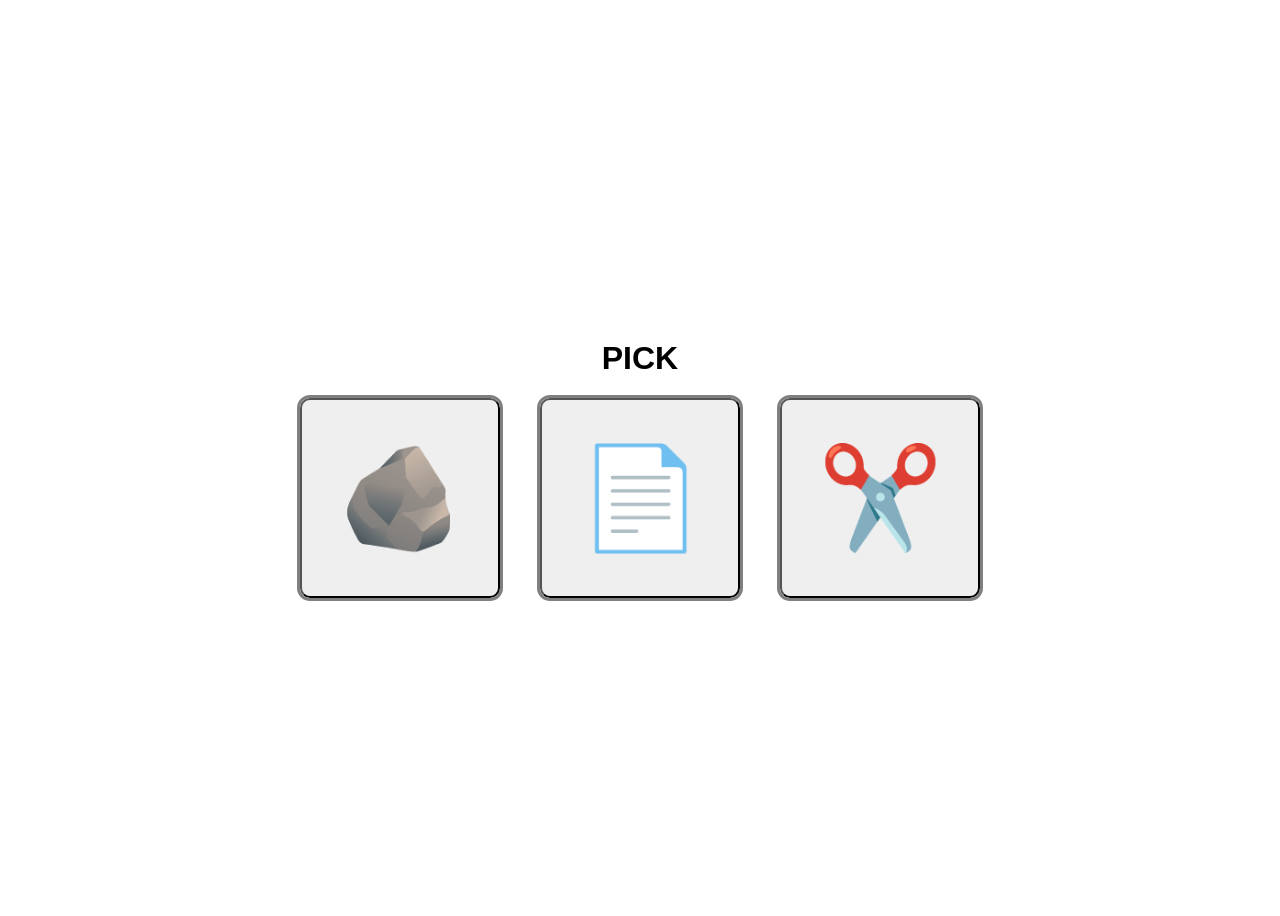
==== pages/game.html @ 6d1a2ce7 "Made interactive menu with working options with animations" ====
<!DOCTYPE html>
<html lang="en">
<head>
    <meta charset="UTF-8">
    <meta name="viewport" content="width=device-width, initial-scale=1.0">
    <title>Rock Paper Scissors</title>
    <link rel="stylesheet" href="../css/gamestyle.css">
</head>

<body>


    <h1 id="box" class="round">
        ROUND 1
    </h1>

    <div class="center">
        <div id="instruction"class="instruction">
            <h1 class ="textInstruction">
                PICK
            </h1>
        </div>

        <div id="option" class="options">
            
            <a href="https://youtu.be/dQw4w9WgXcQ?si=it0VPlwxOyrHGTZ3" target="_blank" rel="noopener noreferrer">
            <button class="rock">
                🪨
            </button>
            <button class="paper">
                📄
            </button>
            <button class="scissors">
                ✂️
            </button>
            </a>
        </div>
    </div>
    <script src="../js/animations.js"></script>
</body>

</html>
---- css/gamestyle.css ----
*{
    box-sizing: border-box;
}

body{
    display: flex;
    align-items: center;
    justify-content: center;
    height: 100vh;
}

.center{
    display: flex;
    flex-direction: column;
    align-items: center;
}

.textInstruction{
    display: none;
    animation-name: fadeIn;
    animation-duration: 0.5s;
    font-family: 'Franklin Gothic Heavy', 'Arial Narrow', Arial, sans-serif;
    color: black;
}

.textInstruction.show{
    display: block;
}

.round{
    display: flex;
    align-items: center;
    justify-content: center;
    font-family: 'Franklin Gothic Heavy', 'Arial Narrow', Arial, sans-serif;
    font-size: 60px;
    animation-duration: 1.5s;
    animation-name: pop;
    position: relative;
    z-index: 2;
}

.options a{
    display: none;
    z-index: 1;
    animation-name: fadeIn;
    animation-duration: 0.5s;
    flex-direction: row;
    gap: 40px;
    text-decoration: none;
}

.options.show a{
    display: flex;

}

.rock,.paper,.scissors{
    outline: solid;
    outline-color: gray;
    border-radius: 10px;
    height: 200px;
    width: 200px;
    font-size: 100px;
    transition: transform 1s;
}

.rock:hover, .paper:hover, .scissors:hover{
    transform: translateY(-10px);
    transition: 1s;
}

@keyframes fadeIn{
    0%{
        opacity: 0;
    }
    100%{
        opacity: 1;
    }
}

@keyframes pop{
    0%{
        opacity: 0;
        transform: rotate(180deg);
        scale: 2;
    }
    80%{
        opacity: 1;
        transform: rotate(0deg);
        scale: 1;
    }
    100%{
        opacity: 0;
    }

}
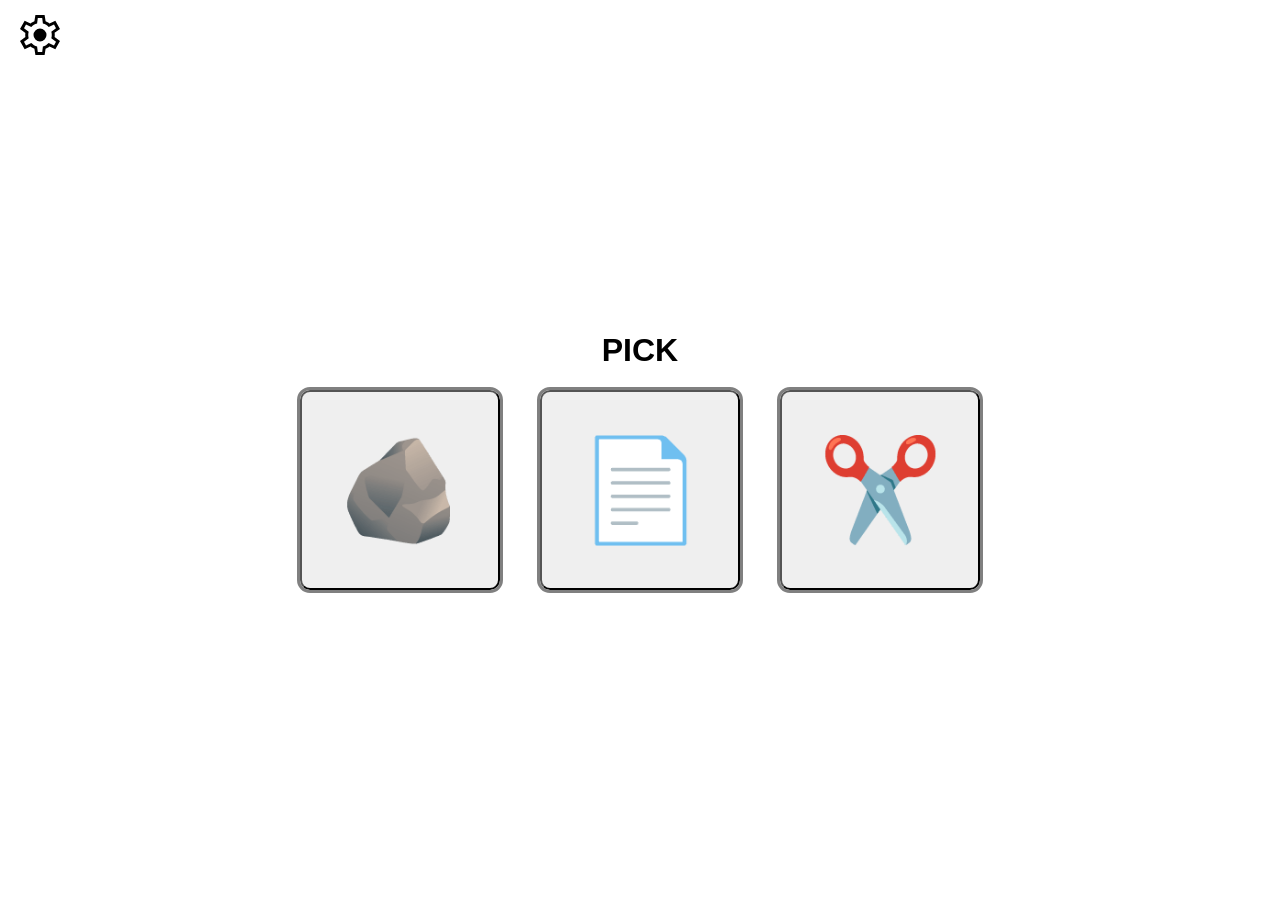
==== commit ab9ef5db: "Working Rock Paper Scissors with Ui through console, working settings button" ====
--- a/pages/game.html
+++ b/pages/game.html
@@ -9,34 +9,51 @@
 
 <body>
 
+    <button id="openSettings">
+        <svg xmlns="http://www.w3.org/2000/svg" height="48px" viewBox="0 -960 960 960" width="48px" fill="#e3e3e3"><path d="m388-80-20-126q-19-7-40-19t-37-25l-118 54-93-164 108-79q-2-9-2.5-20.5T185-480q0-9 .5-20.5T188-521L80-600l93-164 118 54q16-13 37-25t40-18l20-127h184l20 126q19 7 40.5 18.5T669-710l118-54 93 164-108 77q2 10 2.5 21.5t.5 21.5q0 10-.5 21t-2.5 21l108 78-93 164-118-54q-16 13-36.5 25.5T592-206L572-80H388Zm48-60h88l14-112q33-8 62.5-25t53.5-41l106 46 40-72-94-69q4-17 6.5-33.5T715-480q0-17-2-33.5t-7-33.5l94-69-40-72-106 46q-23-26-52-43.5T538-708l-14-112h-88l-14 112q-34 7-63.5 24T306-642l-106-46-40 72 94 69q-4 17-6.5 33.5T245-480q0 17 2.5 33.5T254-413l-94 69 40 72 106-46q24 24 53.5 41t62.5 25l14 112Zm44-210q54 0 92-38t38-92q0-54-38-92t-92-38q-54 0-92 38t-38 92q0 54 38 92t92 38Zm0-130Z"/></svg>
+    </button>
 
-    <h1 id="box" class="round">
-        ROUND 1
-    </h1>
+    <div id="settingsUi" class="settingsUi">
+
+        <div class="settingsInner">
+
+            <h2>Settings</h2>
+            <button id="homeScreen">HOME SCREEN</button>
+            <button id="closeSettings">RESUME</button>
+
+        </div>
+
+    </div>
 
     <div class="center">
+
+        <h1 id="round">
+            ROUND 1
+        </h1>
+
         <div id="instruction"class="instruction">
-            <h1 class ="textInstruction">
+            <h1 id="textInstruction" class ="textInstruction">
                 PICK
             </h1>
         </div>
 
         <div id="option" class="options">
             
-            <a href="https://youtu.be/dQw4w9WgXcQ?si=it0VPlwxOyrHGTZ3" target="_blank" rel="noopener noreferrer">
-            <button class="rock">
+            <a>
+            <button id="rock" class="rock">
                 🪨
             </button>
-            <button class="paper">
+            <button id="paper" class="paper">
                 📄
             </button>
-            <button class="scissors">
+            <button id="scissors" class="scissors">
                 ✂️
             </button>
             </a>
         </div>
     </div>
     <script src="../js/animations.js"></script>
+    <script src="../js/game.js"></script>
 </body>
 
 </html>
--- a/css/gamestyle.css
+++ b/css/gamestyle.css
@@ -1,18 +1,60 @@
 *{
     box-sizing: border-box;
+    user-select: none;
 }
 
 body{
+    height: 100vh;
+    padding: 0;
+    margin: 0;
+}
+
+#settings{
+    height: auto;
+    width: 40px;
+    color: black;
+    position: absolute;
+    top: 20px;
+    left: 20px;
+    z-index: 4;
+}
+
+.settingsUi{
     display: flex;
+    display: none;
+    justify-content: center;
     align-items: center;
-    justify-content: center;
-    height: 100vh;
+    z-index: 7;
+    position: absolute;
+    top: 0;
+    bottom: 0;
+    left: 0;
+    right: 0;
+    background-color: rgba(0, 0, 0, 0.433);
+}
+
+.settingsUi.show{
+    opacity: 1;
+    display: flex;
+}
+
+.settingsInner{
+    background-color: white;
+    outline: solid;
+    outline-color: black;
+    text-align: center;
+    padding: 10px;
+    border-radius: 5px;
+
 }
 
 .center{
     display: flex;
     flex-direction: column;
     align-items: center;
+    justify-content: center;
+    height: 100vh;
+    position: relative;
 }
 
 .textInstruction{
@@ -27,7 +69,7 @@
     display: block;
 }
 
-.round{
+#round{
     display: flex;
     align-items: center;
     justify-content: center;
@@ -36,7 +78,7 @@
     animation-duration: 1.5s;
     animation-name: pop;
     position: relative;
-    z-index: 2;
+    z-index: 6;
 }
 
 .options a{
@@ -47,11 +89,32 @@
     flex-direction: row;
     gap: 40px;
     text-decoration: none;
+
 }
 
 .options.show a{
     display: flex;
+}
 
+#homeScreen, #closeSettings{
+    background-color: transparent;
+    border-radius: 4px;
+    font-family: 'Franklin Gothic Medium', 'Arial Narrow', Arial, sans-serif;
+    cursor: pointer;
+}
+
+#openSettings{
+    background-color: transparent;
+    border: none;
+    position: absolute;
+    top: 10px;
+    left: 10px;
+    z-index: 10;
+    cursor: pointer;
+}
+
+#openSettings svg{
+    fill: black;
 }
 
 .rock,.paper,.scissors{
@@ -61,7 +124,8 @@
     height: 200px;
     width: 200px;
     font-size: 100px;
-    transition: transform 1s;
+    transition: transform 0.3s;
+    cursor: pointer;
 }
 
 .rock:hover, .paper:hover, .scissors:hover{
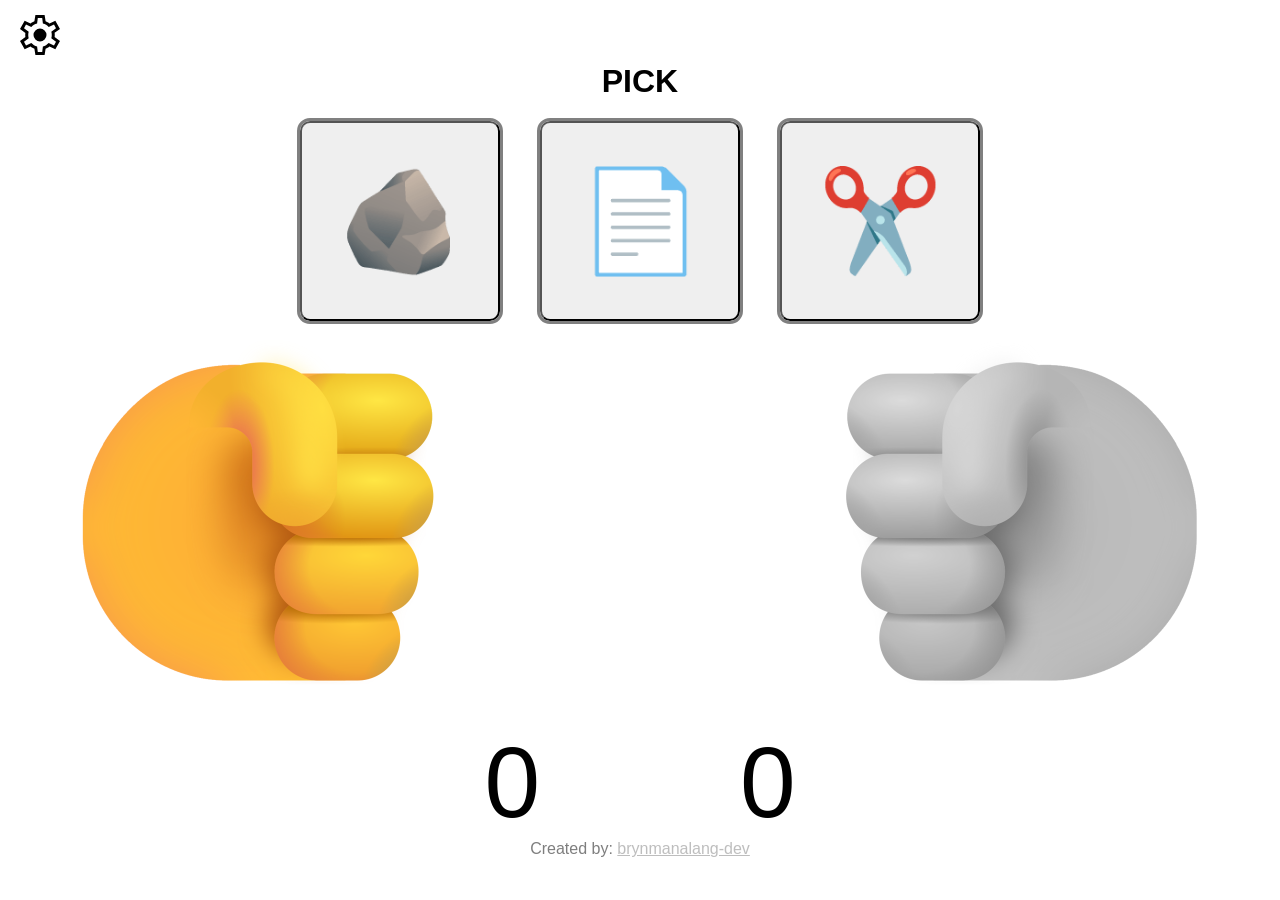
==== commit 8969ec70: "Finished UI, Game, Credits" ====
--- a/pages/game.html
+++ b/pages/game.html
@@ -13,11 +13,23 @@
         <svg xmlns="http://www.w3.org/2000/svg" height="48px" viewBox="0 -960 960 960" width="48px" fill="#e3e3e3"><path d="m388-80-20-126q-19-7-40-19t-37-25l-118 54-93-164 108-79q-2-9-2.5-20.5T185-480q0-9 .5-20.5T188-521L80-600l93-164 118 54q16-13 37-25t40-18l20-127h184l20 126q19 7 40.5 18.5T669-710l118-54 93 164-108 77q2 10 2.5 21.5t.5 21.5q0 10-.5 21t-2.5 21l108 78-93 164-118-54q-16 13-36.5 25.5T592-206L572-80H388Zm48-60h88l14-112q33-8 62.5-25t53.5-41l106 46 40-72-94-69q4-17 6.5-33.5T715-480q0-17-2-33.5t-7-33.5l94-69-40-72-106 46q-23-26-52-43.5T538-708l-14-112h-88l-14 112q-34 7-63.5 24T306-642l-106-46-40 72 94 69q-4 17-6.5 33.5T245-480q0 17 2.5 33.5T254-413l-94 69 40 72 106-46q24 24 53.5 41t62.5 25l14 112Zm44-210q54 0 92-38t38-92q0-54-38-92t-92-38q-54 0-92 38t-38 92q0 54 38 92t92 38Zm0-130Z"/></svg>
     </button>
 
+    <div id="endScreen" class="endScreen">
+
+        <div class="endInner">
+
+            <h2 id="status"></h2>
+            <button id="homeScreenEnd">HOME SCREEN</button>
+            <button id="restartGame">PLAY AGAIN</button>
+
+        </div>
+
+    </div>
+
     <div id="settingsUi" class="settingsUi">
 
         <div class="settingsInner">
 
-            <h2>Settings</h2>
+            <h2>SETTINGS</h2>
             <button id="homeScreen">HOME SCREEN</button>
             <button id="closeSettings">RESUME</button>
 
@@ -25,11 +37,11 @@
 
     </div>
 
-    <div class="center">
+    <div id="center">
 
-        <h1 id="round">
-            ROUND 1
-        </h1>
+        <div id="round" class="round">
+            
+        </div>
 
         <div id="instruction"class="instruction">
             <h1 id="textInstruction" class ="textInstruction">
@@ -51,6 +63,38 @@
             </button>
             </a>
         </div>
+
+        <div class="hands">
+            <div>
+                <div>
+                    <img id="humanHand" class="loop" src="../img/rockhandhuman.png">
+                </div>
+            </div>
+
+            <div >
+                <div>
+                    <img id="computerHand" class="loop" src="../img/rockhand.png">
+                </div>
+            </div>
+        </div>
+
+        <div class="scoreboard">
+        <div id="humanScore">
+            0
+        </div>
+        <div id="computerScore">
+            0
+        </div>
+        </div>
+
+        <div class="watermark">
+            Created by:&nbsp;
+            <span>
+                <a href="https://github.com/brynmanalang-dev" rel="noreferrer noopener" target="_blank">
+                     brynmanalang-dev
+                </a>
+            </span>
+        </div>
     </div>
     <script src="../js/animations.js"></script>
     <script src="../js/game.js"></script>
--- a/css/gamestyle.css
+++ b/css/gamestyle.css
@@ -7,6 +7,7 @@
     height: 100vh;
     padding: 0;
     margin: 0;
+    overflow: hidden;
 }
 
 #settings{
@@ -19,7 +20,7 @@
     z-index: 4;
 }
 
-.settingsUi{
+.settingsUi, .endScreen{
     display: flex;
     display: none;
     justify-content: center;
@@ -38,17 +39,19 @@
     display: flex;
 }
 
-.settingsInner{
+.settingsInner, .endInner{
     background-color: white;
     outline: solid;
     outline-color: black;
     text-align: center;
     padding: 10px;
     border-radius: 5px;
-
-}
-
-.center{
+    font-family: 'Franklin Gothic Heavy', 'Arial Narrow', Arial, sans-serif;
+}
+
+
+
+#center{
     display: flex;
     flex-direction: column;
     align-items: center;
@@ -57,6 +60,14 @@
     position: relative;
 }
 
+.scoreboard{
+    display: flex;
+    flex-direction: row;
+    gap: 200px;
+    font-family: 'Franklin Gothic Heavy', 'Arial Narrow', Arial, sans-serif;
+    font-size: 100px;
+}
+
 .textInstruction{
     display: none;
     animation-name: fadeIn;
@@ -69,7 +80,7 @@
     display: block;
 }
 
-#round{
+.round{
     display: flex;
     align-items: center;
     justify-content: center;
@@ -79,6 +90,14 @@
     animation-name: pop;
     position: relative;
     z-index: 6;
+}
+
+.hide{
+    display: none;
+}
+
+.show{
+    display: flex;
 }
 
 .options a{
@@ -96,11 +115,12 @@
     display: flex;
 }
 
-#homeScreen, #closeSettings{
+#homeScreen, #closeSettings, #homeScreenEnd, #restartGame{
     background-color: transparent;
     border-radius: 4px;
     font-family: 'Franklin Gothic Medium', 'Arial Narrow', Arial, sans-serif;
     cursor: pointer;
+    font-family: 'Franklin Gothic Heavy', 'Arial Narrow', Arial, sans-serif;
 }
 
 #openSettings{
@@ -133,6 +153,107 @@
     transition: 1s;
 }
 
+.hands{
+    display: flex;
+    flex-direction: row;
+    gap: 350px;
+    z-index: 5;
+}
+
+#computerHand{
+    height: auto;
+    width: 400px;
+}
+
+.animateComputer{
+    animation: moveInComputer;
+    animation-duration: 3s;
+    transform: translateX(100);
+}
+    
+
+#humanHand{
+    height: auto;
+    width: 400px;
+}
+
+.animateHuman{
+    animation: moveInHuman;
+    animation-duration: 3s;
+    transform: translateX(100);
+}
+
+.watermark{
+    display: flex;
+    font-family: 'Segoe UI', Tahoma, Geneva, Verdana, sans-serif;
+    opacity: 0.5;
+    color: black;
+    text-decoration: none;
+}
+
+.watermark a{
+    font-family: 'Segoe UI', Tahoma, Geneva, Verdana, sans-serif;
+    opacity: 0.5;
+    color: black;
+}
+
+
+@keyframes moveInHuman{
+    0%{
+        transform: translateX(-200px);
+    }
+    10%{
+        transform: translateX(0px);
+    }
+    20%{
+        transform: translateY(-100px) rotate(-50deg) ;
+    }
+    30%{
+        transform: translateY(0px) rotate(0deg);;
+    }
+    40%{
+        transform: translateY(-100px) rotate(-50deg);
+    }
+    50%{
+        transform: translateY(0px) rotate(0deg);
+    }
+    60%{
+        transform: translateY(-100px) rotate(-50deg);
+    }
+    70%{
+        transform: translateY(0px) rotate(0deg);
+    }
+}
+
+@keyframes moveInComputer{
+    0%{
+        transform: translateX(200px);
+    }
+    10%{
+        transform: translateX(0px);
+    }
+    20%{
+        transform: translateY(-100px) rotate(50deg) ;
+    }
+    30%{
+        transform: translateY(0px) rotate(0deg);;
+    }
+    40%{
+        transform: translateY(-100px) rotate(50deg);
+    }
+    50%{
+        transform: translateY(0px) rotate(0deg);
+    }
+    60%{
+        transform: translateY(-100px) rotate(50deg);
+    }
+    70%{
+        transform: translateY(0px) rotate(0deg);
+    }
+
+}
+
+
 @keyframes fadeIn{
     0%{
         opacity: 0;
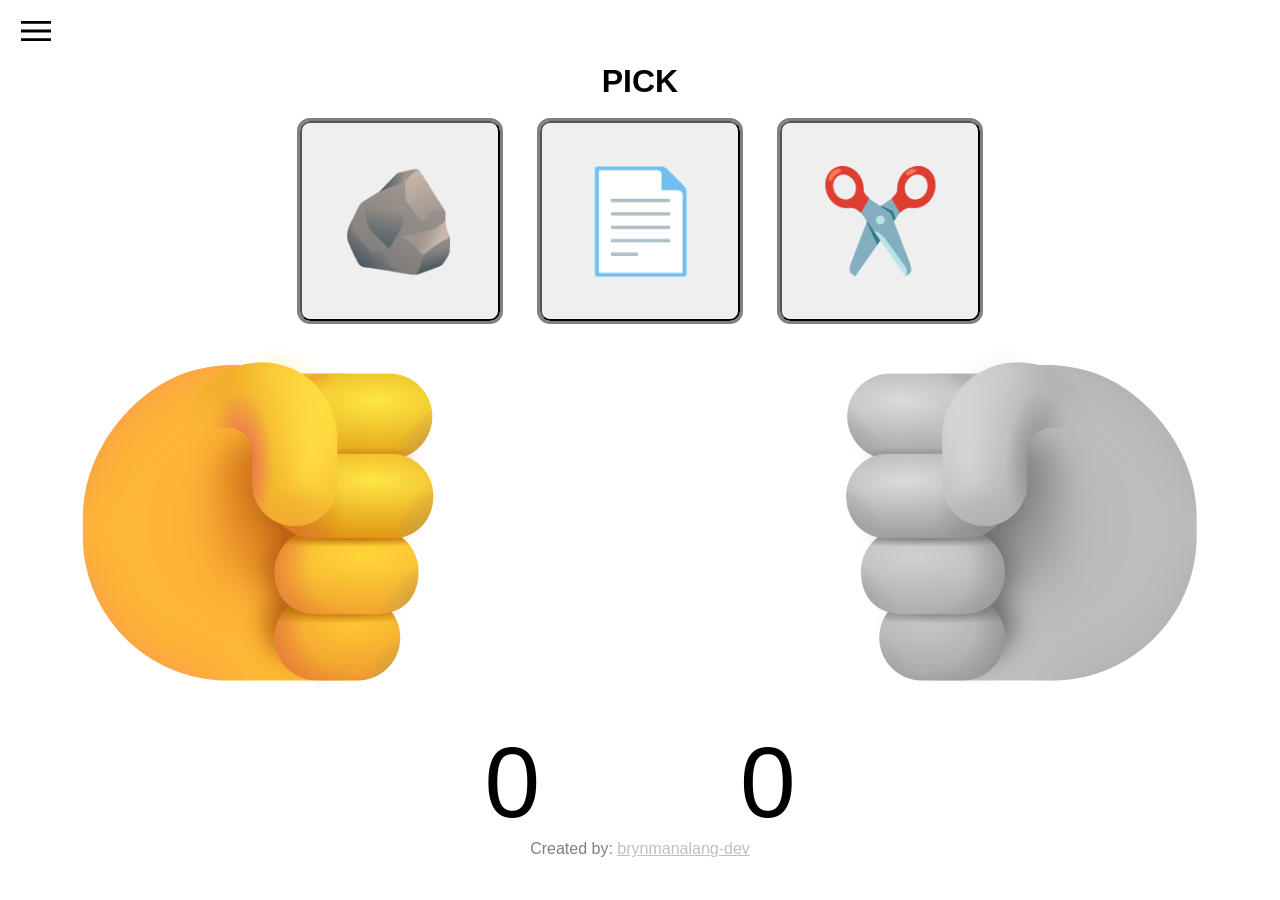
==== commit 88b1a181: "Added Additional SFX, Visual of outcome of round, fixed some bugs" ====
--- a/pages/game.html
+++ b/pages/game.html
@@ -7,10 +7,10 @@
     <link rel="stylesheet" href="../css/gamestyle.css">
 </head>
 
-<body>
-
+<body >
+    <div id="background"></div>
     <button id="openSettings">
-        <svg xmlns="http://www.w3.org/2000/svg" height="48px" viewBox="0 -960 960 960" width="48px" fill="#e3e3e3"><path d="m388-80-20-126q-19-7-40-19t-37-25l-118 54-93-164 108-79q-2-9-2.5-20.5T185-480q0-9 .5-20.5T188-521L80-600l93-164 118 54q16-13 37-25t40-18l20-127h184l20 126q19 7 40.5 18.5T669-710l118-54 93 164-108 77q2 10 2.5 21.5t.5 21.5q0 10-.5 21t-2.5 21l108 78-93 164-118-54q-16 13-36.5 25.5T592-206L572-80H388Zm48-60h88l14-112q33-8 62.5-25t53.5-41l106 46 40-72-94-69q4-17 6.5-33.5T715-480q0-17-2-33.5t-7-33.5l94-69-40-72-106 46q-23-26-52-43.5T538-708l-14-112h-88l-14 112q-34 7-63.5 24T306-642l-106-46-40 72 94 69q-4 17-6.5 33.5T245-480q0 17 2.5 33.5T254-413l-94 69 40 72 106-46q24 24 53.5 41t62.5 25l14 112Zm44-210q54 0 92-38t38-92q0-54-38-92t-92-38q-54 0-92 38t-38 92q0 54 38 92t92 38Zm0-130Z"/></svg>
+        <svg xmlns="http://www.w3.org/2000/svg" height="40px" viewBox="0 -960 960 960" width="40px" fill="#e3e3e3"><path d="M120-240v-66.67h720V-240H120Zm0-206.67v-66.66h720v66.66H120Zm0-206.66V-720h720v66.67H120Z"/></svg>
     </button>
 
     <div id="endScreen" class="endScreen">
@@ -18,8 +18,8 @@
         <div class="endInner">
 
             <h2 id="status"></h2>
-            <button id="homeScreenEnd">HOME SCREEN</button>
             <button id="restartGame">PLAY AGAIN</button>
+            <button id="homeScreenEnd">GO HOME</button>
 
         </div>
 
@@ -28,11 +28,9 @@
     <div id="settingsUi" class="settingsUi">
 
         <div class="settingsInner">
-
-            <h2>SETTINGS</h2>
+            <h2>END THIS SESSION?</h2>
+            <button id="closeSettings">CONTINUE</button>
             <button id="homeScreen">HOME SCREEN</button>
-            <button id="closeSettings">RESUME</button>
-
         </div>
 
     </div>
--- a/css/gamestyle.css
+++ b/css/gamestyle.css
@@ -8,6 +8,26 @@
     padding: 0;
     margin: 0;
     overflow: hidden;
+}
+
+#background{
+    position: fixed;
+    inset: 0;
+    z-index: -1;
+    background-color: transparent;
+    transition: background-color 1s ease;
+}
+
+#background.win{
+    background-color: rgba(0, 255, 0, 0.25);
+}
+
+#background.lose{
+    background-color: rgba(255, 0, 0, 0.25);
+}
+
+#background.tie{
+    background-color: rgba(59, 63, 184, 0.25);;
 }
 
 #settings{
@@ -34,13 +54,14 @@
     background-color: rgba(0, 0, 0, 0.433);
 }
 
+
 .settingsUi.show{
     opacity: 1;
     display: flex;
 }
 
 .settingsInner, .endInner{
-    background-color: white;
+    background-color: rgba(255, 255, 255, 0.792);
     outline: solid;
     outline-color: black;
     text-align: center;
@@ -48,7 +69,6 @@
     border-radius: 5px;
     font-family: 'Franklin Gothic Heavy', 'Arial Narrow', Arial, sans-serif;
 }
-
 
 
 #center{
